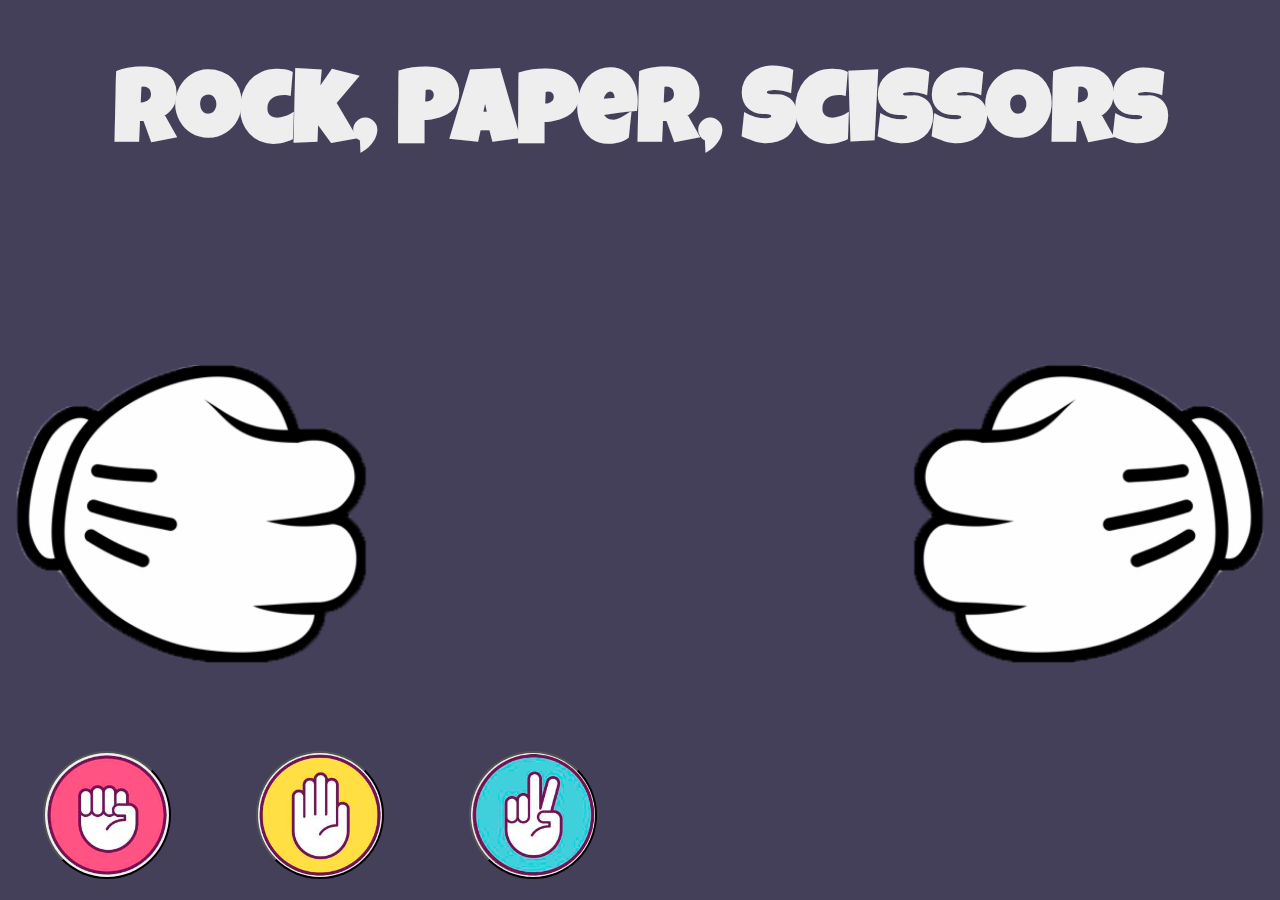
==== rockpaperscissors/index.html @ f3bd2d98 "kk" ====
<!DOCTYPE html>
<html lang="en">
<head>
  <meta charset="UTF-8">
  <meta name="viewport" content="width=device-width, initial-scale=1.0">
  <meta http-equiv="X-UA-Compatible" content="ie=edge">
  <title>Rock, Paper, Scissors</title>
  <link href="https://fonts.googleapis.com/css?family=Luckiest+Guy&display=swap" rel="stylesheet"> 
  <link rel="stylesheet" href="styles.css">
</head>
<body>
  <h1>Rock, Paper, Scissors</h1>

  <div id="gamefield">
    <div id="player1" class="player"></div>
    <div id="player2" class="player"></div>
    <div id="texts">
      <div id="lose" class="hidden"><h1>
        You lose
      </h1></div>
      <div id="win" class="hidden"><h1>
        You win
      </h1></div>
      <div id="draw" class="hidden"><h1>
        It's a draw
      </h1></div>
    </div>
  </div>

  <div id="buttons">
    <button class="rock"></button>
    <button class="paper"></button>
    <button class="scissors"></button>
  </div>

</body>
</html>
---- rockpaperscissors/styles.css ----
body {
  margin: 0;
  background-color: #444059;
  font-family: 'Luckiest Guy', cursive;
  color: #eee;
}

h1 {
  text-align: center;
  font-size: 8vw;
}

#gamefield {
  position: relative;
  overflow: hidden;
  display: flex;
  justify-content: space-between;
}

#player1 {
  --rot: 1;
}

#player2 {
  --rot: -1;
}

.player {
  transform: scale(var(--rot),1);
  width: 40vw;
  height: 40vw;
  background-size: 100%;
  background-image: url(hand_rock.png);
}

.player.rock {
  background-image: url(hand_rock.png);
}

.player.paper {
  background-image: url(hand_paper.png);
}

.player.scissors {
  background-image: url(hand_scissors.png);
}

.player.shake {
  background-image: url(hand_rock.png);
  transform-origin: left center;
  animation: shake 1.8s ease-in 1 forwards;
}

@keyframes shake {
  0% {
    transform: scale(var(--rot),1) translateX(calc((var(--rot) - 1) * 50%)) rotate(0deg);
  }
  16% {
    transform: scale(var(--rot),1) translateX(calc((var(--rot) - 1) * 50%)) rotate(-40deg);
  }
  24% {
    transform: scale(var(--rot),1) translateX(calc((var(--rot) - 1) * 50%)) rotate(5deg);
  }
  32% {
    transform: scale(var(--rot),1) translateX(calc((var(--rot) - 1) * 50%)) rotate(0deg);
  }
  48% {
    transform: scale(var(--rot),1) translateX(calc((var(--rot) - 1) * 50%)) rotate(-40deg);
  }
  56% {
    transform: scale(var(--rot),1) translateX(calc((var(--rot) - 1) * 50%)) rotate(5deg);
  }
  64% {
    transform: scale(var(--rot),1) translateX(calc((var(--rot) - 1) * 50%)) rotate(0deg);
  }
  80% {
    transform: scale(var(--rot),1) translateX(calc((var(--rot) - 1) * 50%)) rotate(-40deg);
  }
  96% {
    transform: scale(var(--rot),1) translateX(calc((var(--rot) - 1) * 50%)) rotate(5deg);
  }
  100% {
    transform: scale(var(--rot),1) translateX(calc((var(--rot) - 1) * 50%)) rotate(0deg);
  }
}

#texts {
  position: absolute;
  width: 100%;
  margin-top: 10vw;
  pointer-events: none;
}

#texts h1 {
  color: #ffde53;
  text-shadow: 4px 4px 1px red, -4px -4px 1px red, 4px -4px 1px red, -4px 4px 1px red;
}

.hidden {
  display: none;
}

#buttons {
  display: flex;
  justify-content: space-around;
  max-width: 50vw;
}

#buttons.disabled button {
  filter: grayscale(100%) brightness(.75);
}

#buttons button {
  background-size: 100%;
  border-radius: 10vw;
  width: 10vw;
  height: 10vw;
  transition: filter .8s;
}

button.rock {
  background-image: url(button_rock.png);
}

button.paper {
  background-image: url(button_paper.png);
}

button.scissors {
  background-image: url(button_scissors.png);
}
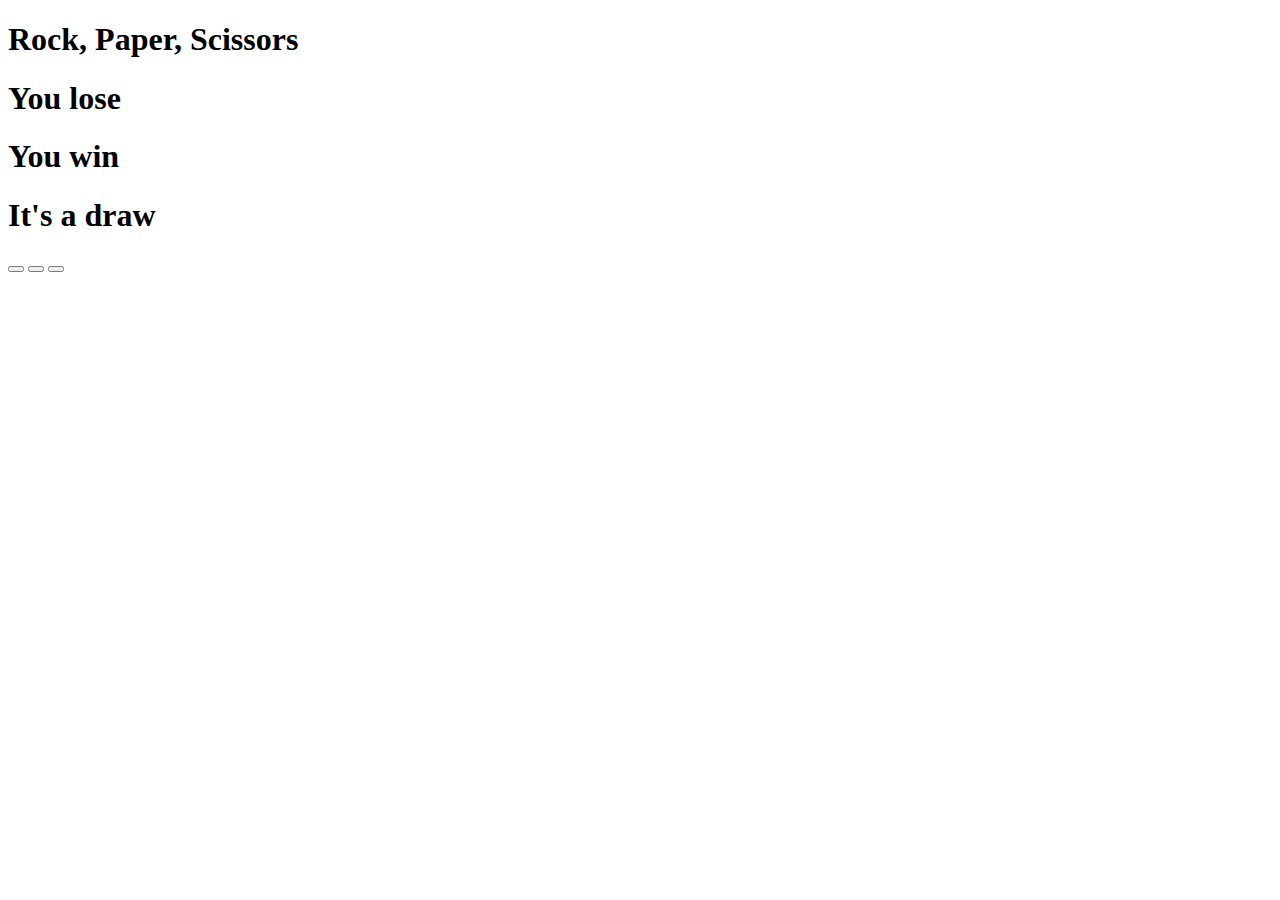
==== commit 657fd704: "ddd" ====
--- a/rockpaperscissors/index.html
+++ b/rockpaperscissors/index.html
@@ -1,37 +1,42 @@
 <!DOCTYPE html>
 <html lang="en">
+
 <head>
   <meta charset="UTF-8">
   <meta name="viewport" content="width=device-width, initial-scale=1.0">
   <meta http-equiv="X-UA-Compatible" content="ie=edge">
   <title>Rock, Paper, Scissors</title>
-  <link href="https://fonts.googleapis.com/css?family=Luckiest+Guy&display=swap" rel="stylesheet"> 
-  <link rel="stylesheet" href="styles.css">
+  <link href="https://fonts.googleapis.com/css?family=Luckiest+Guy&display=swap" rel="stylesheet">
+  <link rel="stylesheet" href="style.css">
 </head>
+
 <body>
   <h1>Rock, Paper, Scissors</h1>
 
   <div id="gamefield">
     <div id="player1" class="player"></div>
     <div id="player2" class="player"></div>
-    <div id="texts">
-      <div id="lose" class="hidden"><h1>
-        You lose
-      </h1></div>
-      <div id="win" class="hidden"><h1>
-        You win
-      </h1></div>
-      <div id="draw" class="hidden"><h1>
-        It's a draw
-      </h1></div>
+  </div>
+
+  <div id="texts">
+    <div id="lose" class="hidden">
+      <h1>You lose</h1>
+    </div>
+    <div id="win" class="hidden">
+      <h1>You win</h1>
+    </div>
+    <div id="draw" class="hidden">
+      <h1>It's a draw</h1>
     </div>
   </div>
 
   <div id="buttons">
-    <button class="rock"></button>
-    <button class="paper"></button>
-    <button class="scissors"></button>
+    <button class="choice rock" data-choice="rock"></button>
+    <button class="choice paper" data-choice="paper"></button>
+    <button class="choice scissors" data-choice="scissors"></button>
   </div>
 
+  <script src="script.js"></script>
 </body>
+
 </html>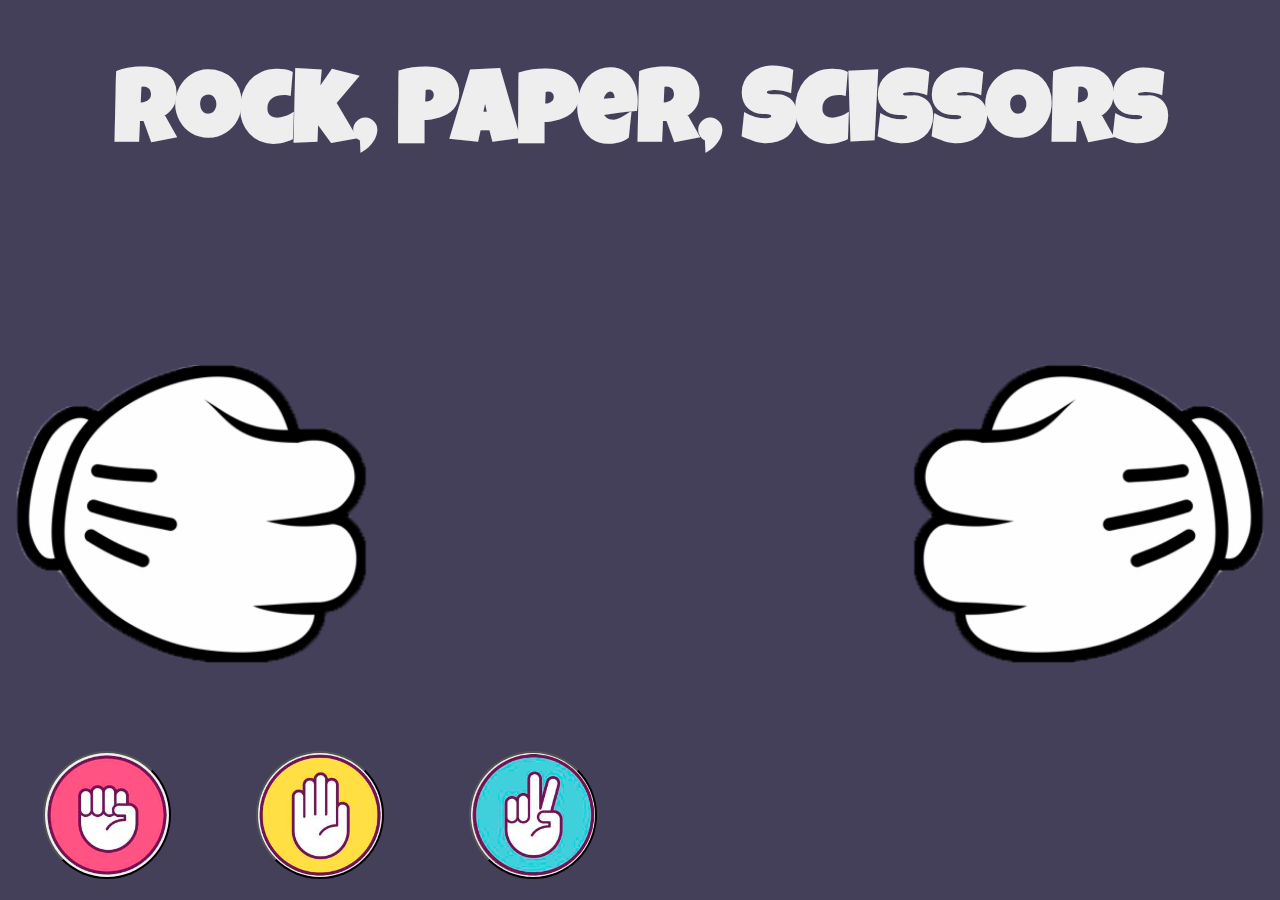
==== commit 648103e1: "ffff" ====
--- a/rockpaperscissors/index.html
+++ b/rockpaperscissors/index.html
@@ -1,42 +1,37 @@
 <!DOCTYPE html>
 <html lang="en">
-
 <head>
   <meta charset="UTF-8">
   <meta name="viewport" content="width=device-width, initial-scale=1.0">
   <meta http-equiv="X-UA-Compatible" content="ie=edge">
   <title>Rock, Paper, Scissors</title>
-  <link href="https://fonts.googleapis.com/css?family=Luckiest+Guy&display=swap" rel="stylesheet">
-  <link rel="stylesheet" href="style.css">
+  <link href="https://fonts.googleapis.com/css?family=Luckiest+Guy&display=swap" rel="stylesheet"> 
+  <link rel="stylesheet" href="styles.css">
 </head>
-
 <body>
   <h1>Rock, Paper, Scissors</h1>
 
   <div id="gamefield">
     <div id="player1" class="player"></div>
     <div id="player2" class="player"></div>
-  </div>
-
-  <div id="texts">
-    <div id="lose" class="hidden">
-      <h1>You lose</h1>
-    </div>
-    <div id="win" class="hidden">
-      <h1>You win</h1>
-    </div>
-    <div id="draw" class="hidden">
-      <h1>It's a draw</h1>
+    <div id="texts">
+      <div id="lose" class="hidden"><h1>
+        You lose
+      </h1></div>
+      <div id="win" class="hidden"><h1>
+        You win
+      </h1></div>
+      <div id="draw" class="hidden"><h1>
+        It's a draw
+      </h1></div>
     </div>
   </div>
 
   <div id="buttons">
-    <button class="choice rock" data-choice="rock"></button>
-    <button class="choice paper" data-choice="paper"></button>
-    <button class="choice scissors" data-choice="scissors"></button>
+    <button class="rock"></button>
+    <button class="paper"></button>
+    <button class="scissors"></button>
   </div>
 
-  <script src="script.js"></script>
 </body>
-
 </html>--- a/rockpaperscissors/styles.css
+++ b/rockpaperscissors/styles.css
@@ -0,0 +1,131 @@
+body {
+  margin: 0;
+  background-color: #444059;
+  font-family: 'Luckiest Guy', cursive;
+  color: #eee;
+}
+
+h1 {
+  text-align: center;
+  font-size: 8vw;
+}
+
+#gamefield {
+  position: relative;
+  overflow: hidden;
+  display: flex;
+  justify-content: space-between;
+}
+
+#player1 {
+  --rot: 1;
+}
+
+#player2 {
+  --rot: -1;
+}
+
+.player {
+  transform: scale(var(--rot),1);
+  width: 40vw;
+  height: 40vw;
+  background-size: 100%;
+  background-image: url(hand_rock.png);
+}
+
+.player.rock {
+  background-image: url(hand_rock.png);
+}
+
+.player.paper {
+  background-image: url(hand_paper.png);
+}
+
+.player.scissors {
+  background-image: url(hand_scissors.png);
+}
+
+.player.shake {
+  background-image: url(hand_rock.png);
+  transform-origin: left center;
+  animation: shake 1.8s ease-in 1 forwards;
+}
+
+@keyframes shake {
+  0% {
+    transform: scale(var(--rot),1) translateX(calc((var(--rot) - 1) * 50%)) rotate(0deg);
+  }
+  16% {
+    transform: scale(var(--rot),1) translateX(calc((var(--rot) - 1) * 50%)) rotate(-40deg);
+  }
+  24% {
+    transform: scale(var(--rot),1) translateX(calc((var(--rot) - 1) * 50%)) rotate(5deg);
+  }
+  32% {
+    transform: scale(var(--rot),1) translateX(calc((var(--rot) - 1) * 50%)) rotate(0deg);
+  }
+  48% {
+    transform: scale(var(--rot),1) translateX(calc((var(--rot) - 1) * 50%)) rotate(-40deg);
+  }
+  56% {
+    transform: scale(var(--rot),1) translateX(calc((var(--rot) - 1) * 50%)) rotate(5deg);
+  }
+  64% {
+    transform: scale(var(--rot),1) translateX(calc((var(--rot) - 1) * 50%)) rotate(0deg);
+  }
+  80% {
+    transform: scale(var(--rot),1) translateX(calc((var(--rot) - 1) * 50%)) rotate(-40deg);
+  }
+  96% {
+    transform: scale(var(--rot),1) translateX(calc((var(--rot) - 1) * 50%)) rotate(5deg);
+  }
+  100% {
+    transform: scale(var(--rot),1) translateX(calc((var(--rot) - 1) * 50%)) rotate(0deg);
+  }
+}
+
+#texts {
+  position: absolute;
+  width: 100%;
+  margin-top: 10vw;
+  pointer-events: none;
+}
+
+#texts h1 {
+  color: #ffde53;
+  text-shadow: 4px 4px 1px red, -4px -4px 1px red, 4px -4px 1px red, -4px 4px 1px red;
+}
+
+.hidden {
+  display: none;
+}
+
+#buttons {
+  display: flex;
+  justify-content: space-around;
+  max-width: 50vw;
+}
+
+#buttons.disabled button {
+  filter: grayscale(100%) brightness(.75);
+}
+
+#buttons button {
+  background-size: 100%;
+  border-radius: 10vw;
+  width: 10vw;
+  height: 10vw;
+  transition: filter .8s;
+}
+
+button.rock {
+  background-image: url(button_rock.png);
+}
+
+button.paper {
+  background-image: url(button_paper.png);
+}
+
+button.scissors {
+  background-image: url(button_scissors.png);
+}